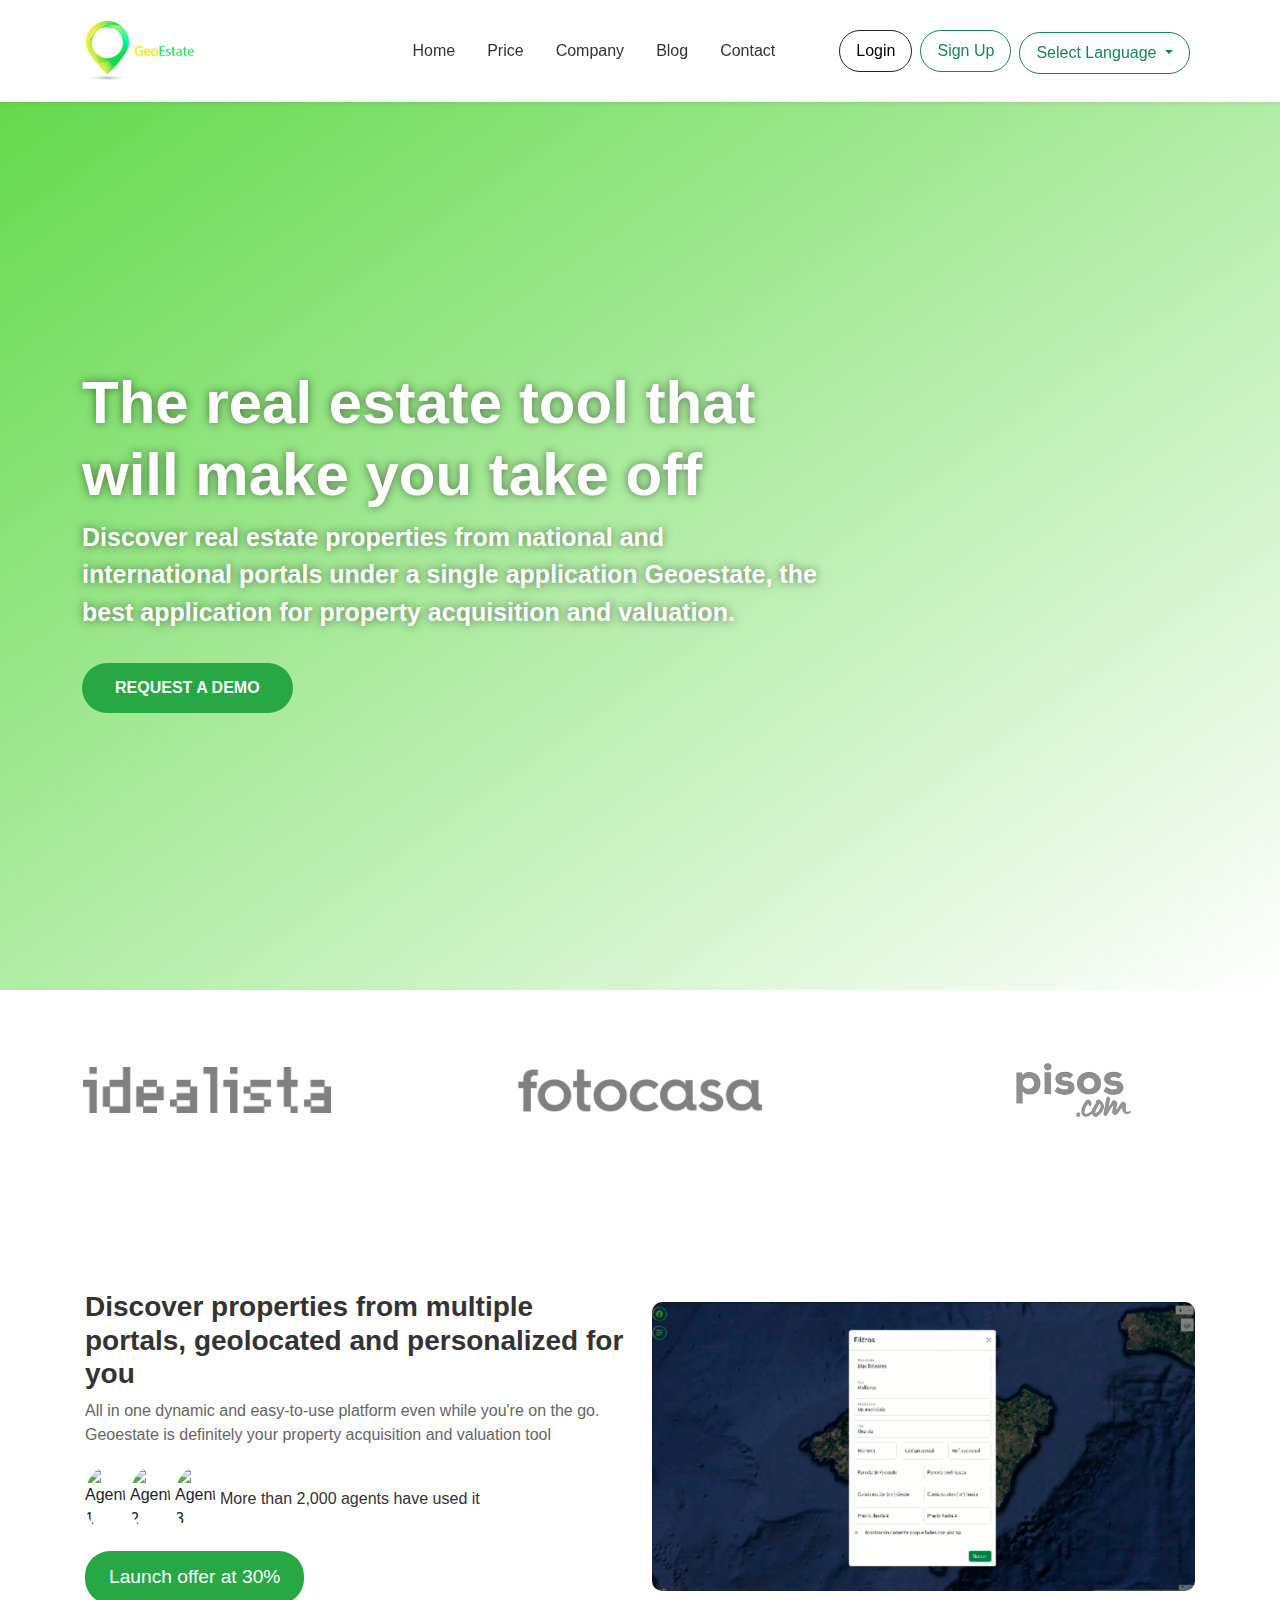
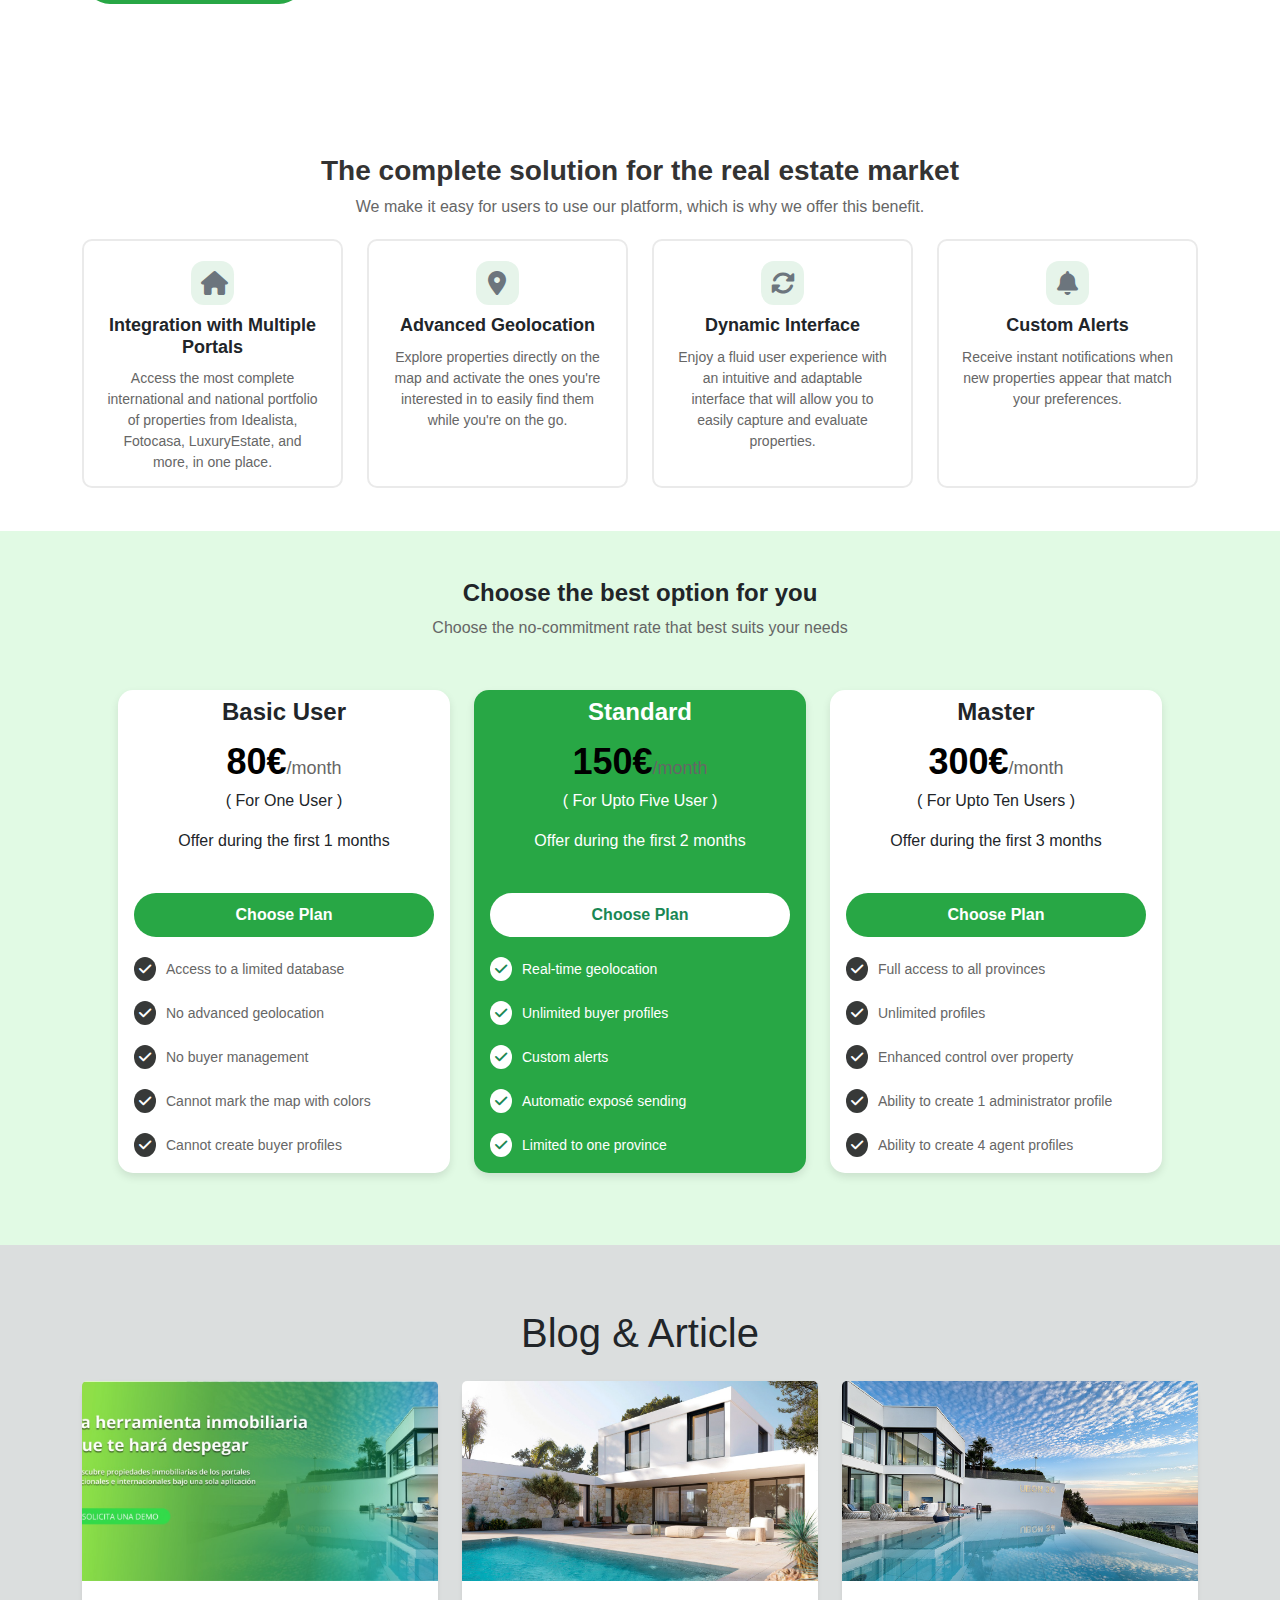
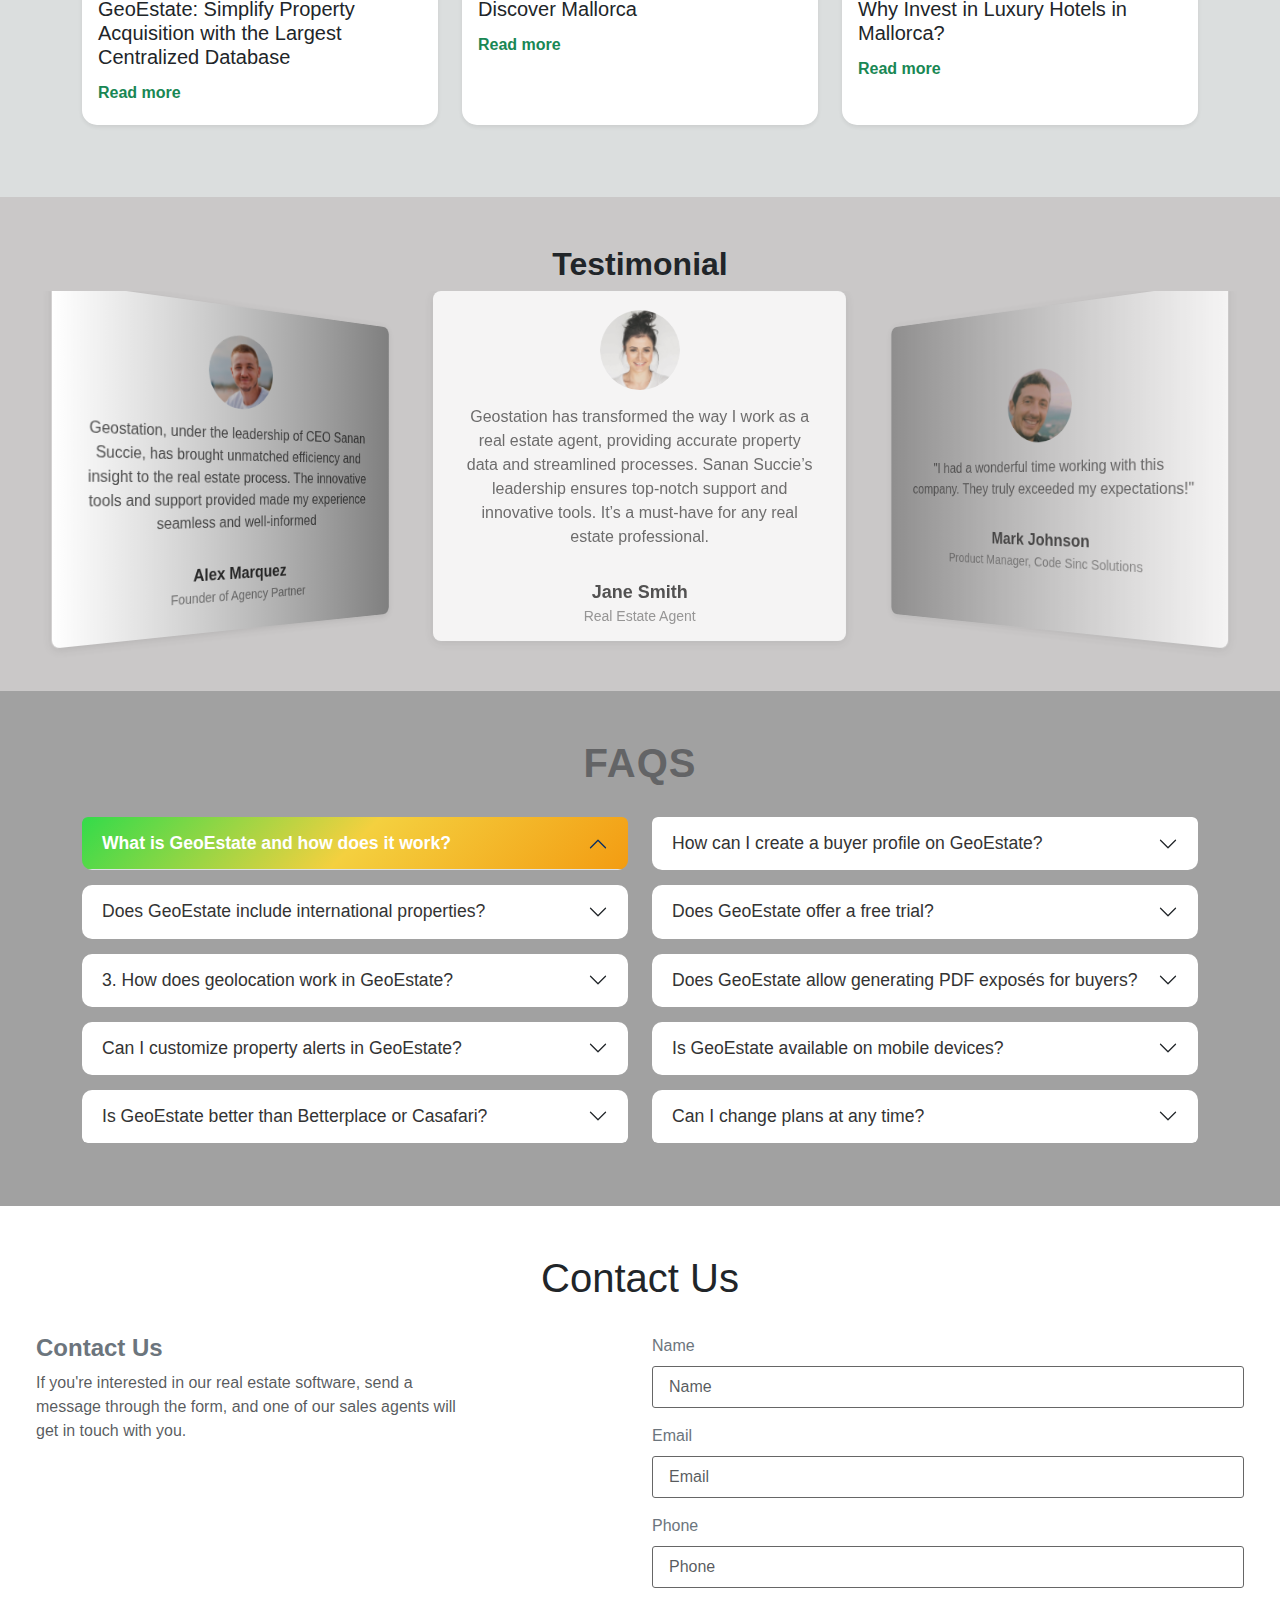
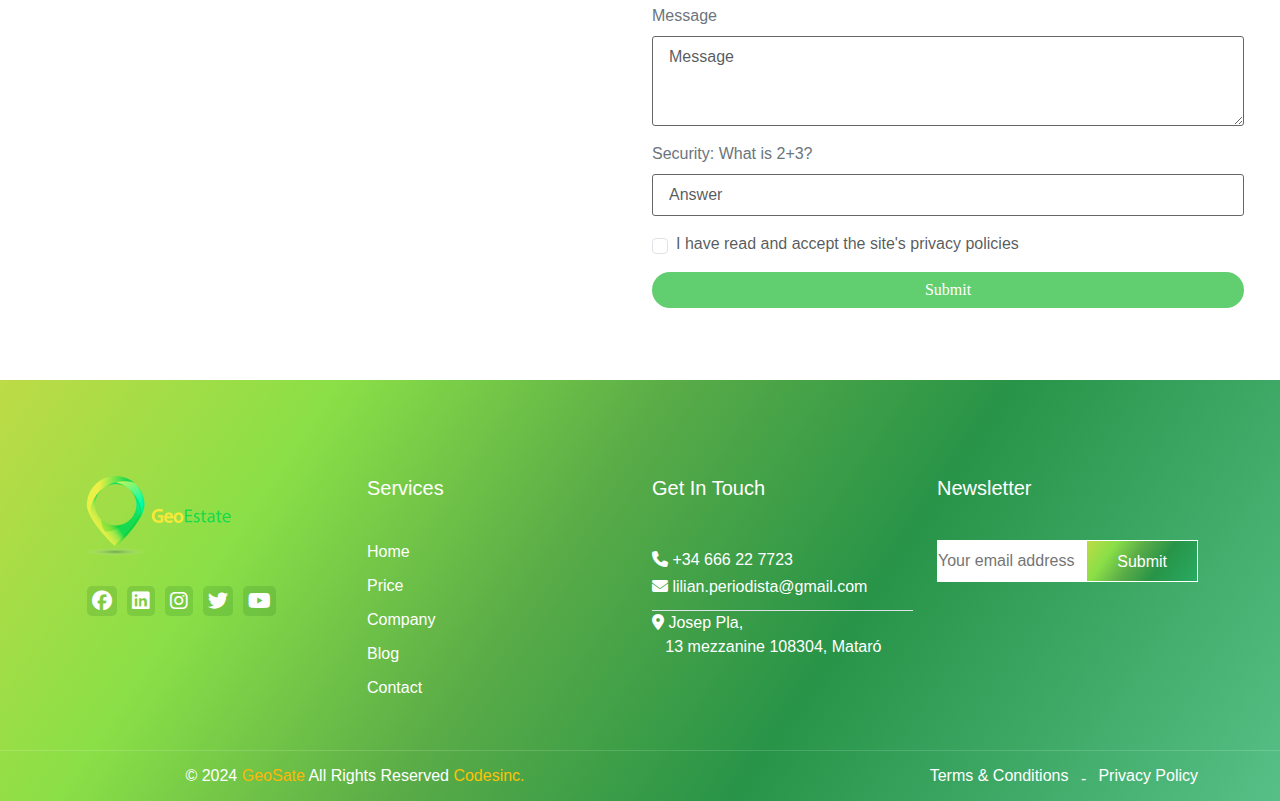
==== index.html @ b0e26787 "Add files via upload" ====
<!DOCTYPE html>
<html lang="en">

<head>
  <meta charset="UTF-8">
  <meta name="viewport" content="width=device-width, initial-scale=1.0">
  <title>GeoEstate Navbar</title>
  <link href="https://cdn.jsdelivr.net/npm/bootstrap@5.3.2/dist/css/bootstrap.min.css" rel="stylesheet">
  <link rel="stylesheet" href="https://cdn.jsdelivr.net/npm/swiper@11/swiper-bundle.min.css" />
  <link rel="stylesheet" href="https://cdnjs.cloudflare.com/ajax/libs/font-awesome/5.15.3/css/all.min.css">
  <link rel="stylesheet" href="https://cdnjs.cloudflare.com/ajax/libs/font-awesome/6.6.0/css/all.min.css">
<link rel="stylesheet" href="https://cdnjs.cloudflare.com/ajax/libs/aos/2.3.4/aos.css">

  <link rel="stylesheet" href="../assests/css/styles.css">
</head>

<body>
  <section>
    <nav class="navbar navbar-expand-lg bg-white py-3 shadow-sm">
      <div class="container">
        <a id="home" class="navbar-brand d-flex align-items-center" href="#">
          <img src="./assests/img/logo.png" alt="GeoEstate Logo">
        </a>

        <button class="navbar-toggler" type="button" data-bs-toggle="collapse" data-bs-target="#navbarNav"
          aria-controls="navbarNav" aria-expanded="false" aria-label="Toggle navigation">
          <span class="navbar-toggler-icon"></span>
        </button>

        <div class="collapse navbar-collapse" id="navbarNav">
          <ul class="navbar-nav ms-auto mx-5 me-5">
            <li class="nav-item px-2">
              <a class="nav-link" href="#home">Home</a>
            </li>
            <li class="nav-item mx-2">
              <a class="nav-link" href="#price">Price</a>
            </li>
            <li class="nav-item mx-2">
              <a class="nav-link" href="#company">Company</a>
            </li>
            <li class="nav-item mx-2">
              <a class="nav-link" href="#blog">Blog</a>
            </li>
            <li class="nav-item mx-2">
              <a class="nav-link" href="#contact">Contact</a>
            </li>
          </ul>

          <div class="d-flex align-items-center">
            <a href="./pages/signin.html"
              class="text-decoration-none btn btn-outline-dark rounded-pill  btn-access me-2 px-3 py-2">Login</a>
            <a href="./pages/signup.html" class="btn btn-outline-success btn-record me-2 rounded-pill px-3 py-2">Sign Up</a>
          </div>

          <div class="dropdown me-2 mt-1">
            <button class="btn btn-outline-success dropdown-toggle rounded-pill px-3 py-2" type="button"
              id="languageDropdown" data-bs-toggle="dropdown" aria-expanded="false">
              Select Language
            </button>
            <ul class="dropdown-menu" aria-labelledby="languageDropdown">
              <li>
                <a class="dropdown-item" href="#">
                  <img src="https://upload.wikimedia.org/wikipedia/commons/c/c3/Flag_of_France.svg" alt="French"> French
                </a>
              </li>
              <li>
                <a class="dropdown-item" href="#">
                  <img src="https://upload.wikimedia.org/wikipedia/en/b/ba/Flag_of_Germany.svg" alt="German"> German
                </a>
              </li>
            </ul>
          </div>
        </div>
      </div>
    </nav>
  </section>

  <section class="hero" id="home">
    <div class="container">
      <div class="row">
        <div class="col-12 col-lg-8">
          <h1 data-aos="fade-right" data-aos-duration="1000">The real estate tool that will make you take off</h1>
          <p data-aos="fade-right" data-aos-duration="1000">
            Discover real estate properties from national and international portals under a single application
            Geoestate, the best application for property acquisition and valuation.
          </p>
          <a class="btn btn-cta" href="#">REQUEST A DEMO</a>
        </div>
      </div>
    </div>
  </section>

  <!-- Swiper Slidder  -->
  <section>
    <div class="swiper mySwiper">
      <div class="swiper-wrapper">
        <!-- Slides -->
        <div class="swiper-slide">
          <img src="./assests/img/simg2.jpg" alt="Image 1">
        </div>
        <div class="swiper-slide">
          <img src="./assests/img/simg1.jpg" alt="Image 2">
        </div>
        <div class="swiper-slide">
          <img class="pisos" src="./assests/img/simg3.jpg" alt="Image 3">
        </div>
        <div class="swiper-slide">
          <img src="./assests/img/simg2.jpg" alt="Image 1">
        </div>
        <div class="swiper-slide">
          <img src="./assests/img/simg1.jpg" alt="Image 2">
        </div>
        <div class="swiper-slide">
          <img class="pisos" src="./assests/img/simg3.jpg" alt="Image 3">
        </div>
      </div>
    </div>

    <!-- Swiper JS -->
    <script src="https://cdn.jsdelivr.net/npm/swiper@11/swiper-bundle.min.js"></script>

    <!-- Initialize Swiper -->
    <script>
      var swiper = new Swiper(".mySwiper", {
        slidesPerView: 3, // Default to 3 images at a time
        spaceBetween: 20, // Space between slides
        loop: true, // Infinite loop mode
        autoplay: {
          delay: 2500, // Delay between slides (ms)
          disableOnInteraction: false, // Keep autoplay running even after interaction
        },
        grabCursor: true, // Enable cursor dragging
        breakpoints: {
          320: {
            slidesPerView: 2, // 2 slides for mobile devices
            spaceBetween: 10,
          },
          768: {
            slidesPerView: 3, // 3 slides for tablets
            spaceBetween: 15,
          },
          1024: {
            slidesPerView: 3, // 3 slides for larger screens (desktop)
            spaceBetween: 20,
          },
        },
      });
    </script>
  </section>
  <!-- Third Section  -->
  <section class="bg-img">
    <div class="container content">
      <div class="row align-items-center">
        <div class="col-md-6">
          <h1 class="title" data-aos="fade-right" data-aos-duration="1000">
            Discover properties from multiple portals, geolocated and personalized for you
          </h1>
          <p class="subtitle" data-aos="fade-right" data-aos-duration="1000">
            All in one dynamic and easy-to-use platform even while you're on the go.
            <br />
            Geoestate is definitely your property acquisition and valuation tool
          </p>
          <div class="agents" data-aos="fade-right" data-aos-duration="1000">
            <img alt="Agent 1" height="40"
              src="https://storage.googleapis.com/a1aa/image/jov1tu0eD8UyAiRvBwZiDtOFTecD5fxjjPF89Gq6MopPnUknA.jpg"
              width="40" />
            <img alt="Agent 2" height="40"
              src="https://storage.googleapis.com/a1aa/image/Ntqx27l8AxbTBh45xTt4FJ0d1yeniIVsTHciU5Zl3MK1JF5JA.jpg"
              width="40" />
            <img alt="Agent 3" height="40"
              src="https://storage.googleapis.com/a1aa/image/nYULLgOmBTZPP5g4VgBMwQAvHr1hZM6yf9weEfPHCrzQnUknA.jpg"
              width="40" />
            <span>More than 2,000 agents have used it</span>
          </div>
          <button class="offer-btn" data-aos="fade-right" data-aos-duration="1000">
            <a class="text-decoration-none text-white" href="./signin.html"> Launch offer at 30%</a>
          </button>
        </div>
        <div class="col-md-6" data-aos="fade-left" data-aos-duration="1000">
          <img src="./assests/img/col-img.png" alt="" class="img-fluid col-img">
        </div>
      </div>
    </div>
  </section>

  <!-- 4th Section  -->
  <section id="company">
    <div class="container">
      <div class="section-title">
        <h2 data-aos="fade-right" data-aos-duration="1000">The complete solution for the real estate market</h2>
        <p data-aos="fade-left" data-aos-duration="1000">We make it easy for users to use our platform, which is why we offer this benefit.</p>
      </div>
      <div class="row">
        <div class="col-md-3 col-sm-6 col-12">
          <div class="feature-box" data-aos="fade-right" data-aos-duration="1000">
            <i class="fas fa-home"></i>
            <h4>Integration with Multiple Portals</h4>
            <p>Access the most complete international and national portfolio of properties from Idealista, Fotocasa,
              LuxuryEstate, and more, in one place.</p>
          </div>
        </div>
        <div class="col-md-3 col-sm-6 col-12">
          <div class="feature-box" data-aos="fade-left" data-aos-duration="1000">
            <i class="fas fa-map-marker-alt"></i>
            <h4>Advanced Geolocation</h4>
            <p>Explore properties directly on the map and activate the ones you're interested in to easily find them
              while you're on the go.</p>
          </div>
        </div>
        <div class="col-md-3 col-sm-6 col-12">
          <div class="feature-box" data-aos="fade-right" data-aos-duration="1000">
            <i class="fas fa-sync-alt"></i>
            <h4>Dynamic Interface</h4>
            <p>Enjoy a fluid user experience with an intuitive and adaptable interface that will allow you to easily
              capture and evaluate properties.</p>
          </div>
        </div>
        <div class="col-md-3 col-sm-6 col-12">
          <div class="feature-box" data-aos="fade-left" data-aos-duration="1000">
            <i class="fas fa-bell"></i>
            <h4>Custom Alerts</h4>
            <p>Receive instant notifications when new properties appear that match your preferences.</p>
          </div>
        </div>
      </div>
    </div>
  </section>
  <!-- 5th Section  -->
  <section style="background-color: #33DB4A26;" id="price">
    <div class="container p-5">
      <div class="pricing-header">
        <h1 data-aos="fade-right" data-aos-duration="1000">Choose the best option for you</h1>
        <p data-aos="fade-left" data-aos-duration="1000">Choose the no-commitment rate that best suits your needs</p>
      </div>
      <div class="row">
        <div class="col-12 col-md-4 mb-4">
          <div class="card" data-aos="fade-right" data-aos-duration="1000">
            <div class="card-header">
              <h2>Basic User</h2>
              <div class="price">80€<span>/month</span></div>
              <p>( For One User )</p>
              <p>Offer during the first 1 months</p>
            </div>
            <div class="card-body">
              <button class="btn btn-choose">
                <a class="text-white text-decoration-none" href="./payment.html"> Choose Plan</a>
              </button>
              <ul>
                <li><i class="fas fa-check"></i>Access to a limited database</li>
                <li><i class="fas fa-check"></i>No advanced geolocation
                </li>
                <li><i class="fas fa-check"></i>No buyer management
                </li>
                <li><i class="fas fa-check"></i>Cannot mark the map with colors
                </li>
                <li><i class="fas fa-check"></i>Cannot create buyer profiles
                </li>
              </ul>
            </div>
          </div>
        </div>
        <div class="col-12 col-md-4 mb-4">
          <div class="card highlight" data-aos="fade-down" data-aos-duration="1000">
            <div class="card-header">
              <h2>Standard</h2>
              <div class="price">150€<span>/month</span></div>
              <p>( For Upto Five User )</p>
              <p>Offer during the first 2 months</p>
            </div>
            <div class="card-body">
              <button class="btn btn-choose"><a class="text-success text-decoration-none" href="./payment.html">Choose
                  Plan</a></button>
              <ul>
                <li class="text-white"><i class="fas fa-check text-success bg-white"></i>Real-time geolocation
                </li>
                <li class="text-white"><i class="fas fa-check text-success bg-white"></i>Unlimited buyer profiles
                </li>
                <li class="text-white"><i class="fas fa-check text-success bg-white"></i>Custom alerts
                </li>
                <li class="text-white"><i class="fas fa-check text-success bg-white"></i>Automatic exposé sending</li>
                <li class="text-white"><i class="fas fa-check text-success bg-white"></i>Limited to one province
                </li>
              </ul>
            </div>
          </div>
        </div>
        <div class="col-12 col-md-4 mb-4">
          <div class="card" data-aos="fade-left" data-aos-duration="1000">
            <div class="card-header">
              <h2>Master</h2>
              <div class="price">300€<span>/month</span></div>
              <p>( For Upto Ten Users )</p>
              <p>Offer during the first 3 months</p>
            </div>
            <div class="card-body">
              <button class="btn btn-choose"><a class="text-white text-decoration-none" href="./payment.html">
                  Choose Plan</a></button>
              <ul>
                <li><i class="fas fa-check"></i>Full access to all provinces
                </li>
                <li><i class="fas fa-check"></i>Unlimited profiles
                </li>
                <li><i class="fas fa-check"></i>Enhanced control over property </li>
                <li><i class="fas fa-check"></i>Ability to create 1 administrator profile
                </li>
                <li><i class="fas fa-check"></i>Ability to create 4 agent profiles</li>
              </ul>
            </div>
          </div>
        </div>
      </div>
    </div>
  </section>
  <!-- Blog  -->

  <section id="blog" style="background-color: rgb(219, 222, 222);" class="pt-5 pb-5">
    <div class="container">
      <div class="row text-center">
        <h1 class="mb-4 mt-3" data-aos="fade-right" data-aos-duration="1000">Blog & Article</h1>
      </div>
      <div class="row">
        <div class="col-12 col-md-6 col-lg-4 mb-4">
          <div class="card h-100 shadow-sm" data-aos="fade-right" data-aos-duration="1000">
            <img src="./assests/img/blog1.jpg" alt="images" class="card-img-top blog-img">
            <div class="card-body lh-lg">
              <h5 class="card-text">GeoEstate: Simplify Property Acquisition with the Largest Centralized Database</h5>
              <a class="text-success text-decoration-none fw-bold" href="#">Read more</a>
            </div>
          </div>
        </div>
        <div class="col-12 col-md-6 col-lg-4 mb-4">
          <div class="card h-100 shadow-sm" data-aos="fade-down" data-aos-duration="1000">
            <img src="./assests/img/blog2.jpg" class="card-img-top blog-img" alt="images">
            <div class="card-body lh-lg">
              <h5 class="card-text">Discover Mallorca</h5>
              <a class="text-success text-decoration-none fw-bold" href="#">Read more</a>
            </div>
          </div>
        </div>
        <div class="col-12 col-md-6 col-lg-4 mb-4">
          <div class="card h-100 shadow-sm" data-aos="fade-left" data-aos-duration="1000">
            <img src="./assests/img/blog3.jpg" class="card-img-top blog-img" alt="images">
            <div class="card-body lh-lg">
              <h5 class="card-text">Why Invest in Luxury Hotels in Mallorca?</h5>
              <a class="text-success text-decoration-none fw-bold" href="#">Read more</a>
            </div>
          </div>
        </div>
      </div>
    </div>
  </section>



  <!-- Testimonial  -->
  <section style=" background-color: #cac8c8; ">
    <h2 class="text-center pt-5 fw-bold" data-aos="fade-right" data-aos-duration="1000">Testimonial</h2>
    <div id="testimonial-swiper" class="swiper">
      <div class="swiper-wrapper">
        <div class="swiper-slide">
          <img class="testimonial-image" src="./assests/img/testimonial1.png" alt="Client 1" />
          <div class="testimonial-text">
            Geostation, under the leadership of CEO Sanan Succie, has brought unmatched efficiency and insight to the
            real estate process. The innovative tools and support provided made my experience seamless and well-informed
          </div>
          <div class="testimonial-author">Alex Marquez</div>
          <div class="testimonial-role">Founder of Agency Partner</div>
        </div>
        <div class="swiper-slide">
          <img class="testimonial-image" src="./assests/img/testimonial2.png" alt="Client 2" />
          <div class="testimonial-text">
            Geostation has transformed the way I work as a real estate agent, providing accurate property data and
            streamlined processes. Sanan Succie’s leadership ensures top-notch support and innovative tools. It’s a
            must-have for any real estate professional. </div>
          <div class="testimonial-author">Jane Smith</div>
          <div class="testimonial-role">Real Estate Agent </div>
        </div>
        <div class="swiper-slide">
          <img class="testimonial-image" src="./assests/img/testimonial3.png" alt="Client 3" />
          <div class="testimonial-text">
            "I had a wonderful time working with this company. They truly exceeded my expectations!"
          </div>
          <div class="testimonial-author">Mark Johnson</div>
          <div class="testimonial-role">Product Manager, Code Sinc Solutions</div>
        </div>
        <div class="swiper-slide">
          <img class="testimonial-image" src="./assests/img/testimonial1.png" alt="Client 1" />
          <div class="testimonial-text">
            Geostation, under the leadership of CEO Sanan Succie, has brought unmatched efficiency and insight to the
            real estate process. The innovative tools and support provided made my experience seamless and well-informed
          </div>
          <div class="testimonial-author">Alex Marquez</div>
          <div class="testimonial-role">Founder of Agency Partner</div>
        </div>
      </div>
    </div>

    <!-- Swiper JS -->
    <script src="https://cdn.jsdelivr.net/npm/swiper@11/swiper-bundle.min.js"></script>

    <!-- Initialize Swiper -->
    <script>
      var swiper = new Swiper("#testimonial-swiper", {
        effect: "coverflow",
        grabCursor: true,
        centeredSlides: false,
        slidesPerView: 1,
        spaceBetween: 30,
        coverflowEffect: {
          rotate: 50,
          stretch: 0,
          depth: 100,
          modifier: 1,
          slideShadows: true,

        },
        autoplay: {
          delay: 2000, // Time in milliseconds (2 seconds)
          disableOnInteraction: false,
        },
        pagination: {
          el: "#testimonial-swiper .swiper-pagination",
        },
        breakpoints: {
          1024: {
            slidesPerView: 3,
            spaceBetween: 20,
          },
          768: {
            slidesPerView: 1,
            spaceBetween: 10,
          },
        },
      });
    </script>
  </section>
  <!-- FAQs  -->
  <section class="FAQ pt-5 pb-5">
    <div class="container">
      <h1 class="faq-title" data-aos="fade-right" data-aos-duration="1000">FAQs</h1>
      <div class="row">
        <!-- First Column -->
        <div class="col-md-6">
          <div class="accordion" id="faqColumn1" data-aos="fade-right" data-aos-duration="1000">
            <!-- Question 1 -->
            <div class="accordion-item">
              <h2 class="accordion-header" id="headingOne">
                <button class="accordion-button" type="button" data-bs-toggle="collapse" data-bs-target="#collapseOne"
                  aria-expanded="true" aria-controls="collapseOne">
                  What is GeoEstate and how does it work?
                </button>
              </h2>
              <div id="collapseOne" class="accordion-collapse collapse " aria-labelledby="headingOne"
                data-bs-parent="#faqColumn1">
                <div class="accordion-body">
                  GeoEstate is an app that brings together properties from multiple real estate portals
                  such as Idealista, Fotocasa, and LuxuryEstate into a single platform. With GeoEstate,
                  you can search for properties using a dynamic interface, receive personalized alerts,
                  and view geolocated properties on a map.
                </div>
              </div>
            </div>
            <!-- Question 2 -->
            <div class="accordion-item">
              <h2 class="accordion-header" id="headingTwo">
                <button class="accordion-button collapsed" type="button" data-bs-toggle="collapse"
                  data-bs-target="#collapseTwo" aria-expanded="false" aria-controls="collapseTwo">
                  Does GeoEstate include international properties?
                </button>
              </h2>
              <div id="collapseTwo" class="accordion-collapse collapse" aria-labelledby="headingTwo"
                data-bs-parent="#faqColumn1">
                <div class="accordion-body">
                  Yes, GeoEstate allows you to access international properties from portals such as
                  LuxuryEstate, ThinkSpain and Keyro, as well as local portals such as Idealista and
                  Fotocasa. This allows you to search for properties in different markets from a single
                  platform.
                </div>
              </div>
            </div>
            <div class="accordion-item">
              <h2 class="accordion-header" id="headingThree">
                <button class="accordion-button collapsed" type="button" data-bs-toggle="collapse"
                  data-bs-target="#collapseThree" aria-expanded="false" aria-controls="collapseThree">
                  3. How does geolocation work in GeoEstate?
                </button>
              </h2>
              <div id="collapseThree" class="accordion-collapse collapse" aria-labelledby="headingTwo"
                data-bs-parent="#faqColumn1">
                <div class="accordion-body">
                  Geolocation in GeoEstate allows you to view properties directly on a map, helping you
                  locate them precisely. You can even activate properties on the map and use them as a
                  guide as you move around to find them in person.
                </div>
              </div>
            </div>
            <div class="accordion-item">
              <h2 class="accordion-header" id="headingfour">
                <button class="accordion-button collapsed" type="button" data-bs-toggle="collapse"
                  data-bs-target="#collapsefour" aria-expanded="false" aria-controls="collapsefour">
                  Can I customize property alerts in GeoEstate?
                </button>
              </h2>
              <div id="collapsefour" class="accordion-collapse collapse" aria-labelledby="headingTwo"
                data-bs-parent="#faqColumn1">
                <div class="accordion-body">
                  Yes, GeoEstate offers custom alerts that notify you when new properties matching your
                  search criteria are listed
                  . You can tailor alerts based on your location preferences,
                  property type, price, and more.
                </div>
              </div>
            </div>
            <div class="accordion-item">
              <h2 class="accordion-header" id="headingfive">
                <button class="accordion-button collapsed" type="button" data-bs-toggle="collapse"
                  data-bs-target="#collapsefive" aria-expanded="false" aria-controls="collapsefive">
                  Is GeoEstate better than Betterplace or Casafari?
                </button>
              </h2>
              <div id="collapsefive" class="accordion-collapse collapse" aria-labelledby="headingTwo"
                data-bs-parent="#faqColumn1">
                <div class="accordion-body">
                  GeoEstate offers several advantages over Betterplace and Casafari, such as broader
                  integration with international portals, advanced geolocation features, and the ability
                  to manage buyer profiles to view personalized properties on the map.
                </div>
              </div>
            </div>
          </div>
        </div>
        <!-- Second Column -->
        <div class="col-md-6">
          <div class="accordion" id="faqColumn2" data-aos="fade-left" data-aos-duration="1000">
            <!-- Question 6 -->
            <div class="accordion-item">
              <h2 class="accordion-header" id="headingSix">
                <button class="accordion-button collapsed" type="button" data-bs-toggle="collapse"
                  data-bs-target="#collapseSix" aria-expanded="false" aria-controls="collapseSix">
                  How can I create a buyer profile on GeoEstate?
                </button>
              </h2>
              <div id="collapseSix" class="accordion-collapse collapse" aria-labelledby="headingSix"
                data-bs-parent="#faqColumn2">
                <div class="accordion-body">
                  Creating a buyer profile on GeoEstate is easy. Simply enter your search preferences,
                  and the app will show you only the properties that fit your needs. You'll also receive
                  personalized alerts when new properties matching your profile are added.
                </div>
              </div>
            </div>
            <div class="accordion-item">
              <h2 class="accordion-header" id="headingSeven">
                <button class="accordion-button collapsed" type="button" data-bs-toggle="collapse"
                  data-bs-target="#collapseSeven" aria-expanded="false" aria-controls="collapseSeven">
                  Does GeoEstate offer a free trial?
                </button>
              </h2>
              <div id="collapseSeven" class="accordion-collapse collapse" aria-labelledby="headingSix"
                data-bs-parent="#faqColumn2">
                <div class="accordion-body">
                  Yes, GeoEstate offers a 14-day free trial on any of its subscription plans. During this
                  period, you can explore all the features and decide if it is the right platform for you
                  without
                  any commitment.
                </div>
              </div>
            </div>
            <div class="accordion-item">
              <h2 class="accordion-header" id="headingeight">
                <button class="accordion-button collapsed" type="button" data-bs-toggle="collapse"
                  data-bs-target="#collapseeight" aria-expanded="false" aria-controls="collapseeight">
                  Does GeoEstate allow generating PDF exposés for buyers?
                </button>
              </h2>
              <div id="collapseeight" class="accordion-collapse collapse" aria-labelledby="headingSix"
                data-bs-parent="#faqColumn2">
                <div class="accordion-body">
                  Yes, GeoEstate allows Professional and Premium plan users to generate PDF exposés to
                  share with interested buyers. This makes it easier to present properties in a
                  professional manner.
                </div>
              </div>
            </div>
            <div class="accordion-item">
              <h2 class="accordion-header" id="headingnine">
                <button class="accordion-button collapsed" type="button" data-bs-toggle="collapse"
                  data-bs-target="#collapsenine" aria-expanded="false" aria-controls="collapsenine">
                  Is GeoEstate available on mobile devices?
                </button>
              </h2>
              <div id="collapsenine" class="accordion-collapse collapse" aria-labelledby="headingSix"
                data-bs-parent="#faqColumn2">
                <div class="accordion-body">
                  Yes, GeoEstate is available for iOS and Android mobile devices. You can download the app
                  from Google Play or App Store and access all the features from your smartphone.
                </div>
              </div>
            </div>
            <div class="accordion-item">
              <h2 class="accordion-header" id="headingten">
                <button class="accordion-button collapsed" type="button" data-bs-toggle="collapse"
                  data-bs-target="#collapseten" aria-expanded="false" aria-controls="collapseten">
                  Can I change plans at any time?
                </button>
              </h2>
              <div id="collapseten" class="accordion-collapse collapse" aria-labelledby="headingSix"
                data-bs-parent="#faqColumn2">
                <div class="accordion-body">
                  Yes, you can change or cancel your subscription at any time from your account.
                </div>
              </div>
            </div>

          </div>
        </div>
      </div>
    </div>
  </section>
  <!-- contact  -->
   <div class="parent-contact">
  

<section id="contact" class="Geo-State-Contact-section my-5 container-fluid">
  <h1 class="text-center Geo-State-Contact-hero-h1" data-aos="fade-right" data-aos-duration="1000">
    Contact Us
</h1>
    <div class="row p-4">
        <div class="col-md-6 pe-md-4" data-aos="fade-right" data-aos-duration="1000">
            <h2 class="fs-4 fw-semibold text-secondary Geo-State-Contact-h2">Contact Us</h2>
            <p class="text-muted mt-2 w-75">
                If you're interested in our real estate software, send a message through the form, and one of our sales agents will get in touch with you.
            </p>
        </div>

        <div class="col-md-6">
            <form class="row g-3" data-aos="fade-left" data-aos-duration="1000">
                <div class="col-12">
                    <label for="name" class="form-label text-secondary Geo-State-Contact-label">Name</label>
                    <input type="text" class="form-control Geo-State-Contact-form-control" id="name" placeholder="Name">
                </div>

                <div class="col-12">
                    <label for="email" class="form-label text-secondary Geo-State-Contact-label">Email</label>
                    <input type="email" class="form-control Geo-State-Contact-form-control" id="email" placeholder="Email">
                </div>

                <div class="col-12">
                    <label for="phone" class="form-label text-secondary Geo-State-Contact-label">Phone</label>
                    <input type="tel" class="form-control Geo-State-Contact-form-control" id="phone" placeholder="Phone">
                </div>

                <div class="col-12">
                    <label for="message" class="form-label text-secondary Geo-State-Contact-label">Message</label>
                    <textarea class="form-control Geo-State-Contact-form-control" id="message" rows="3" placeholder="Message"></textarea>
                </div>

                <div class="col-12">
                    <label for="security" class="form-label text-secondary Geo-State-Contact-label">Security: What is 2+3?</label>
                    <input type="text" class="form-control Geo-State-Contact-form-control" id="security" placeholder="Answer">
                </div>

                <div class="col-12 d-flex align-items-center">
                    <input type="checkbox" class="form-check-input me-2" id="privacy">
                    <label for="privacy" class="form-check-label text-muted">
                        I have read and accept the site's privacy policies
                    </label>
                </div>

                <div class="col-12">
                    <button type="submit" class="btn btn-primary border-0 Geo-State-Contact-btn-form-contact w-100 h-100 rounded-5">Submit</button>
                </div>
            </form>
        </div>
    </div>
</section>
</div>
  <!-- Footer   -->
  <footer class="footer-section ">
    <div class="footer-top">
      <div class="container">
        <div class="row">
          <div class="col-lg-3 col-md-6 col-sm-6">
            <div class="widget company-intro-widget">
              <a href="index.html" class="site-logo"><img src="./assests/img/logo.png" alt="logo"></a>
              <a href="#"></a>
              <ul class="company-footer-contact-list d-flex">
                <!-- <li><a href="#"><i class="fa-brands fa-facebook"></i></a></li> -->
                <li><a href="#"><i class="fa-brands fa-facebook"></i></a></li>
                <li><a href="#"><i class="fa-brands fa-linkedin"></i></a></li>
                <li><a href="#"><i class="fa-brands fa-instagram"></i></a></li>
                <li><a href="#"><i class="fa-brands fa-twitter"></i></a></li>
                <li><a href="#"><i class="fa-brands fa-youtube"></i></a></li>
                
              </ul>
            </div>
          </div><!-- widget end -->
          <div class="col-lg-3 col-md-6 col-sm-6">
            <div class="widget course-links-widget">
              <h5 class="widget-title">Services</h5>
              <ul class="courses-link-list">
                <li><a  href="#home">Home</a></li>
                <li><a  href="#price">Price</a></li>
                <li><a href="#company">Company</a></li>
                <li><a href="#blog">Blog</a></li>
                <li><a href="#contact">Contact</a></li>

              </ul>
            </div>
          </div><!-- widget end -->
          <div class="col-lg-3 col-md-6 col-sm-6">
            <div class="widget latest-news-widget">
              <h5 class="widget-title">Get In Touch</h5>
              <ul class="small-post-list">
                <li>
                  <div class="small-post-item d-flex flex-column border-bottom py-2">
                    <a href="#" class="post-date"><i class="fa-solid fa-phone"></i> +34 666 22 7723
                    </a>
                    <a href="#" class="post-date"><i class="fa-solid fa-envelope"></i> lilian.periodista@gmail.com</a>
                  </div>
                </li><!-- small-post-item end -->
                <li>
                  <div class="small-post-item d-flex flex-column">
                    <a href="#" class="post-date"><i class="fa-solid fa-location-dot"></i> Josep Pla, <br> &nbsp;&nbsp; 13 mezzanine 108304, Mataró</a>
                  </div>
                </li><!-- small-post-item end -->
              </ul>
            </div>
          </div><!-- widget end -->
          <div class="col-lg-3 col-md-6 col-sm-6">
            <div class="widget newsletter-widget">
              <h5 class="widget-title">Newsletter</h5>
              <div class="footer-newsletter">
               
                <form class="news-letter-form d-flex">
                  <input type="email" name="news-email" class="h-100" id="news-email" placeholder="Your email address">
                  <input class="h-100" type="submit" value="Submit">
                </form>
              </div>
            </div>
          </div><!-- widget end -->
        </div>
      </div> 
    </div>
    <div class="footer-bottom">
      <div class="container">
        <div class="row">
            <div class="col-md-6 col-sm-6 text-sm-left text-center">
              <span class="copy-right-text">© 2024 <a href="https://codepen.io/anupkumar92">GeoSate</a> All Rights Reserved <a href="https://codes-inc.com/" class="text-decoration-none text-warning">Codesinc.</a> </span>
            </div>
            <div class="col-md-6 col-sm-6">
              <ul class="terms-privacy d-flex justify-content-sm-end justify-content-center">
                <li><a href="#">Terms & Conditions</a></li>
                <li><a href="#">Privacy Policy</a></li>
              </ul>
            </div>
        </div>
      </div>
    </div><!-- footer-bottom end -->
  </footer>





<!-- AOS JS -->
<script src="https://cdnjs.cloudflare.com/ajax/libs/aos/2.3.4/aos.js"></script>
<script>
  AOS.init(); // Initialize AOS
</script>




  <script src="https://cdn.jsdelivr.net/npm/bootstrap@5.3.2/dist/js/bootstrap.bundle.min.js"></script>
</body>

</html>
---- assests/css/styles.css ----
body{
    font-family:  "Vietnam Pro", Sans-serif;
    overflow-x: hidden;
}
/* Navbar  */
 nav.navbar {
  position: fixed;
  top: 0;
  width: 100%;
  z-index: 1000; 
} 
.navbar-brand img {
  height: 60px;
}

.nav-link {
  color: #333;
  font-weight: 500;
}

.nav-link:hover {
  color: #28a745;
  text-decoration: underline 3px;
}

.btn-access {
  font-weight: 500;
  color: #000000;
}

.btn-record {
  font-weight: 500;
}

.language-icons img {
  height: 20px;
  margin-left: 10px;
}

.dropdown-menu img {
  height: 20px;
  margin-right: 10px;
}
/* Hero Section  */
.hero {
  margin-top: 90px;
    position: relative;
    overflow: hidden;
    width: 100%;
    height: 100vh;
    display: flex;
    align-items: center;
    justify-content: center;
    text-align: left;
    color: #fff;
    padding: 2rem;
    background-size: cover;
    background-position: center;
    animation: backgroundChange 12s infinite; /* Total animation duration (4 images * 3 seconds each) */
}

.hero::before {
    content: '';
    position: absolute;
    top: 0;
    left: 0;
    right: 0;
    bottom: 0;
    background: linear-gradient(to bottom right, rgba(52, 206, 21, 0.763), rgba(216, 216, 216, 0)); /* Light green gradient with reduced opacity */
    z-index: 0;
    pointer-events: none;
}
@keyframes backgroundChange {
    0% {
        background-image: url('./bg.png');
    }
    25% {
        background-image: url('./bg2.jpg');
    }
    50% {
        background-image: url('./bg.png');
    }
    75% {
        background-image: url('./bg2.jpg');
    }
    100% {
        background-image: url('./bg.png'); /* Loop back to the first image */
    }
}
.hero h1 {
    font-size: 60px;
    font-weight: 600;
    text-shadow: 0px 0px 10px rgba(0, 0, 0, 0.5); /* Increased shadow for better visibility */
    z-index: 1; /* Ensure text stays above gradient */
}

.hero p {
    font-size: 25px;
    font-weight: 600;
    margin-bottom: 2rem;
    text-shadow: 0px 0px 10px rgba(0, 0, 0, 0.5); /* Increased shadow for better visibility */
    z-index: 1; /* Ensure text stays above gradient */
}

.btn-cta {
    background-color: #28a745;
    color: #fff;
    font-weight: 700;
    border-radius: 25px;
    padding: 0.75rem 2rem;
    text-decoration: none;
    z-index: 1; /* Ensure button stays above gradient */
}

.btn-cta:hover {
    background-color: #04b631;
}

/* Adding a background overlay directly behind the text */
.hero .container {
    position: relative;
    z-index: 2; /* Ensure all content stays above background and gradient */
}

/* Responsive adjustments Hero Section */
@media (max-width: 768px) {
    .hero h1 {
        font-size: 36px;
    }

    .hero p {
        font-size: 18px;
    }

    .btn-cta {
        padding: 0.5rem 1.5rem;
    }

    .hero .container {
        text-align: center;
    }

    .hero h1,
    .hero p {
        text-shadow: none;
    }
}



/* Swipper Slider  */
.swiper {
    width: 100%;
    height: 200px;
    margin: auto;
  }

  .swiper-slide {
    display: flex;
    justify-content: center;
    align-items: center;
    background: #fff;
    border-radius: 10px;
    overflow: hidden;
  }

  .swiper-slide img {
    width: 60%;
    height:auto;
    object-fit: cover;
  }
  .pisos{
    width: 70%!important;
  }
  /* Third Section  */
  .bg-img {
    background-image: url('./bg-section3.png');
    background-position: center;
    background-repeat: no-repeat;
    background-size: cover;
    padding: 100px 0px 100px 0px;

}

.content {
    padding: 0 15px;
}

.title {
    font-size: 24px;
    font-weight: bold;
    color: #333;
}

.subtitle {
    font-size: 14px;
    font-weight: 500;
    color: #666;
}

.agents {
    display: flex;
    align-items: center;
    margin-top: 20px;
}

.agents img {
    border-radius: 50%;
    margin-right: 5px;
}

.agents span {
    font-size: 1rem;
    color: #333;
}

.offer-btn {
    background-color: #28a745;
    color: white;
    border: none;
    padding: 10px 20px;
    border-radius: 25px;
    font-size: 1rem;
    font-weight: 500;
    margin-top: 20px;
}

.col-img {
    border-radius: 10px;
    max-width: 100%;
}

/* Responsive Design */
@media (max-width: 767px) {
    /* Mobile view adjustments */
    .title {
        font-size: 20px;
    }

    .subtitle {
        font-size: 12px;
    }

    .offer-btn {
        font-size: 0.9rem;
        padding: 8px 18px;
    }

    .col-img {
        max-width: 90%;
        margin-top: 20px; /* Add margin-top for better spacing on mobile */
    }

    .agents {
        flex-direction: row; /* Stack agent images vertically */
        align-items: flex-start; /* Align items to the left */
    }

    .agents img {
        margin-bottom: 10px; /* Space out agent images */
    }

    .agents span {
        font-size: 0.9rem;
        margin-top: 10px;
    }
}

@media (max-width: 991px) {
    /* Tablet view adjustments */
    .content {
        padding: 30px;
    }

    .title {
        font-size: 22px;
    }

    .subtitle {
        font-size: 13px;
    }

    .offer-btn {
        font-size: 1rem;
    }

    .col-img {
        max-width: 100%;
    }
}

@media (max-width: 1200px) {
    /* Smaller desktop view adjustments */
    .col-md-6 {
        padding: 0 15px;
    }

    .agents span {
        font-size: 0.9rem;
    }
}

/* Large desktop view adjustments */
@media (min-width: 1201px) {
    .title {
        font-size: 28px;
    }

    .subtitle {
        font-size: 16px;
    }

    .offer-btn {
        font-size: 1.2rem;
        padding: 12px 24px;
    }
}

/* 4th section  */
.section-title {
    text-align: center;
    margin-top: 50px;
    margin-bottom: 20px;
}
.section-title h2 {
    font-size: 28px;
    font-weight: bold;
    color: #333;
}
.section-title p {
    font-size: 16px;
    color: #666;
}
.feature-box {
    border-radius: 10px;
    padding: 20px;
    text-align: center;
    border: 2px solid #EAEAEA;
    margin-bottom: 20px;
    display: flex;
    flex-direction: column;
    justify-content: space-between;
    height: 85%;
    min-height: 50px;
    background-color: #fff;
}
.feature-box i {
    font-size: 24px;
    width: 20%;
    margin: auto;
    color: #6c757d;
    background-color: #e6f4ea;
    padding: 10px;
    border-radius: 30%;
    margin-bottom: 10px;
}
.feature-box h4 {
    font-size: 18px;
    font-weight: bold;
    margin-bottom: 10px;
}
.feature-box p {
    font-size: 14px;
    color: #666;
    flex-grow: 1;
}

/* Ensure responsive columns and equal height */
.row {
    display: flex;
    flex-wrap: wrap;
}

@media (max-width: 768px) {
    .col-md-3 {
        flex: 0 0 50%; /* Two boxes per row on tablets */
    }
}

@media (max-width: 576px) {
    .col-md-3 {
        flex: 0 0 100%; /* One box per row on mobile */
    }
}
/* 5th section  */
.pricing-header {
    text-align: center;
    margin-bottom: 50px;
}

.pricing-header h1 {
    font-size: 24px;
    font-weight: bold;
}

.pricing-header p {
    font-size: 16px;
    color: #666;
}

.card {
    border-radius: 15px;
    border: none;
    box-shadow: 0 4px 8px rgba(0, 0, 0, 0.1);
}

.card-header {
    background-color: transparent;
    border-bottom: none;
    text-align: center;
}

.card-header h2 {
    font-size: 24px;
    font-weight: bold;
}

.card-header .price {
    font-size: 36px;
    font-weight: bold;
    color: #000;
}

.card-header .price span {
    font-size: 18px;
    font-weight: normal;
    color: #666;
}

.card-body p {
    font-size: 14px;
    color: #666;
}

.card-body ul {
    list-style: none;
    padding: 0;
}

.card-body ul li {
    font-size: 14px;
    color: #666;
    margin-top: 20px;
}

.card-body ul li i {
    color: #fff;
    background-color: #373938;
    border-radius: 50%;
    margin-right: 10px;
    padding: 5px;
}

.btn-choose {
    background-color: #28a745;
    color: #fff;
    margin: auto;
    width: 100%;
    border-radius: 25px;
    padding: 10px 20px;
    font-size: 16px;
    font-weight: bold;
    border: none;
}

.btn-choose:hover {
    background-color: #218838;
}

.highlight {
    background-color: #28a745;
    color: #fff;
}

.highlight .btn-choose {
    background-color: #fff;
    color: #28a745;
}

.highlight .btn-choose:hover {
    background-color: #e6f9e6;
}

/* Responsive Design */
@media (max-width: 767px) {
    .pricing-header h1 {
        font-size: 20px;
    }

    .pricing-header p {
        font-size: 14px;
    }

    .card-header h2 {
        font-size: 22px;
    }

    .card-header .price {
        font-size: 30px;
    }

    .card-body ul li {
        font-size: 12px;
    }

    .card-body ul li i {
        padding: 4px;
        font-size: 12px;
    }

    .btn-choose {
        padding: 8px 15px;
        font-size: 14px;
    }
}
/* blog  */

.blog-img {
    height: 200px; /* Set a consistent height */
    object-fit: cover; /* Ensures the image fills the space while maintaining aspect ratio */
    width: 100%; /* Ensures it spans the full width of the card */
    display: block; /* Removes extra white space (if any) */
  }
  .card {
    border: none;
    transition: transform 0.2s ease, box-shadow 0.2s ease; /* Smooth hover effect */
  }
  
  .card:hover {
    transform: scale(1.05); /* Slight zoom-in effect */
    box-shadow: 0 4px 15px rgba(0, 0, 0, 0.2); /* Add a shadow on hover */
}
  
/* Testimonial  */
.testimonials {
    background-color: #ffffff;
  }
  
  .testimonial-card {
    background: white;
    padding: 20px;
    border-radius: 10px;
    box-shadow: 0 4px 10px rgba(0, 0, 0, 0.1);
    transition: transform 0.3s ease, box-shadow 0.3s ease;
  }
  
  .testimonial-card:hover {
    transform: translateY(-10px);
    box-shadow: 0 10px 20px rgba(0, 0, 0, 0.2);
  }
  
  .testimonial-img {
    width: 100px;
    height: 100px;
    border-radius: 50%;
    object-fit: cover;
    margin-bottom: 20px;
  }
  
  .testimonial-name {
    font-size: 1.2rem;
    font-weight: bold;
    margin-bottom: 10px;
  }
  
  .testimonial-role {
    color: #666;
    font-size: 0.9rem;
    margin-bottom: 15px;
  }
  
  .testimonial-text {
    font-size: 1rem;
    color: #333;
  }
  
  @media (max-width: 767px) {
    .testimonial-card {
      margin-bottom: 20px;
    }
  }
  .testimonial-card {
    opacity: 0;
    animation: fadeIn 0.8s forwards;
  }
  
  @keyframes fadeIn {
    to {
      opacity: 1;
    }
  }
  
  .testimonial-card:nth-child(1) {
    animation-delay: 0.2s;
  }
  
  .testimonial-card:nth-child(2) {
    animation-delay: 0.4s;
  }
  
  .testimonial-card:nth-child(3) {
    animation-delay: 0.6s;
  }

  /* FAQs  */
  .FAQ{
    background-color: #a1a1a1;
  }
  .faq-title {
    text-align: center;
    margin-bottom: 30px;
    font-size: 2.5rem;
    font-weight: bold;
    color: #636466;
    text-transform: uppercase;
    letter-spacing: 1px;
    animation: fadeInDown 1.2s ease-in-out;
}

.accordion-button:not(.collapsed) {
    background: linear-gradient(135deg, #33DB4A, #f4d03f, #f39c12);
    color: white;
    font-weight: bold;
    transition: background 0.3s, transform 0.3s;
}

.accordion-button:not(.collapsed):hover {
    transform: scale(1.02);
}

.accordion-button {
    font-size: 1.1rem;
    font-weight: 500;
    color: #333;
    border: none;
    box-shadow: 0 4px 8px rgba(0, 0, 0, 0.1);
    transition: box-shadow 0.3s ease-in-out;
}

.accordion-button:hover {
    box-shadow: 0 6px 12px rgba(0, 0, 0, 0.15);
}

.accordion-item {
    border: none;
    background-color: transparent;
    margin-bottom: 15px;
    border-radius: 10px;
    overflow: hidden;
    animation: slideUp 0.8s ease-in-out;
}

.accordion-body {
    font-size: 0.95rem;
    color: #555;
    background: white;
    border-top: 2px solid #ddd;
    border-radius: 0 0 10px 10px;
    padding: 15px;
    box-shadow: inset 0 3px 5px rgba(0, 0, 0, 0.1);
    animation: fadeIn 0.8s ease-in-out;
}

@keyframes fadeIn {
    0% {
        opacity: 0;
        transform: translateY(10px);
    }

    100% {
        opacity: 1;
        transform: translateY(0);
    }
}

@keyframes fadeInDown {
    0% {
        opacity: 0;
        transform: translateY(-20px);
    }

    100% {
        opacity: 1;
        transform: translateY(0);
    }
}

@keyframes slideUp {
    0% {
        opacity: 0;
        transform: translateY(20px);
    }

    100% {
        opacity: 1;
        transform: translateY(0);
    }
}
    
/* Testimonial  */

#testimonial-swiper {
    width: 100%;
    /* padding-top: 50px; */
    padding-bottom: 50px;
    height: 400px;
  }

  #testimonial-swiper .swiper-slide {
    background: #fff;
    padding: 30px;
    border-radius: 8px;
    box-shadow: 0 2px 10px rgba(0, 0, 0, 0.1);
    width: 300px;
    height: auto;
    text-align: center;
    display: flex;
    flex-direction: column;
    justify-content: center;
    opacity: 0.8;
  }

  #testimonial-swiper .swiper-slide-active {
    opacity: 1;
  }

  #testimonial-swiper .testimonial-text {
    font-size: 16px;
    color: #555;
    margin-bottom: 20px;
  }

  #testimonial-swiper .testimonial-author {
    font-weight: bold;
    font-size: 18px;
    color: #333;
    margin-top: 10px;
  }

  #testimonial-swiper .testimonial-role {
    font-size: 14px;
    color: #888;
  }

  #testimonial-swiper .testimonial-image {
    width: 80px;
    height: 80px;
    border-radius: 50%;
    margin-bottom: 15px;
    object-fit: cover;
    margin-top: 20px;
  }

  #testimonial-swiper .swiper-pagination {
    bottom: 10px;
  }

  #testimonial-swiper .swiper-pagination-bullet {
    background-color: #39d2d5;
  }

  #testimonial-swiper .swiper-pagination-bullet-active {
    background-color: #018e89;
  }

  /* Responsive adjustments */
  @media (max-width: 1024px) {
    #testimonial-swiper .swiper-slide {
      width: 250px;
    }
  }

  @media (max-width: 768px) {
    #testimonial-swiper .swiper-slide {
      width: 200px;
      padding: 20px;
    }
  }

  @media (max-width: 480px) {
    #testimonial-swiper .swiper-slide {
      width: 180px;
      padding: 15px;
    }
  }
  /* Contact  */
  .parent-contact{
/* Contact Section */
.Geo-State-Contact-section {
  margin-top: 50px;
}

.Geo-State-Contact-h2 {
  color: #7A7A7A;
}

.Geo-State-Contact-label {
  color: #7A7A7A;
}

.Geo-State-Contact-form-control {
  width: 100%;
  border: 1px solid #666;
  border-radius: 3px;
  padding: 0.5rem 1rem;
  transition: all 0.3s ease-in-out;
}

.Geo-State-Contact-form-control:focus {
  outline: none !important;
  border-color: #61CE70;
  box-shadow: 0 0 5px #61CE70;
}

.Geo-State-Contact-btn-form-contact {
  background-color: #61CE70 !important;
  color: #ffffff;
  font-weight: 500;
  font-family: "roboto";
}

.Geo-State-Contact-btn-form-contact::placeholder {
  color: #6c757d;
  opacity: 1;
}

/* Responsive adjustments for Hero Section */
@media (max-width: 768px) {
  .Geo-State-Contact-hero h1 {
      font-size: 36px;
  }

  .Geo-State-Contact-hero p {
      font-size: 18px;
  }

  .Geo-State-Contact-btn-cta {
      padding: 0.5rem 1.5rem;
  }

  .Geo-State-Contact-hero .container {
      text-align: center;
  }

  .Geo-State-Contact-hero img {
      object-position: center;
  }

  .Geo-State-Contact-hero h1,
  .Geo-State-Contact-hero p {
      text-shadow: none;
  }
}
  }
  /* Footer  */
 

  *{
    margin: 0;
    padding: 0;
   }

        a,
        a:hover,
        a:focus,
        a:active {
            text-decoration: none;
            outline: none;
        }
        
        a,
        a:active,
   
        
        ul {
            margin: 0;
            padding: 0;
            list-style: none;
        }
        img {
    max-width: 100%;
    height: auto;
}.footer-section {
    background: linear-gradient(304deg, rgba(0, 253, 177, 0.4) -50%, rgba(40, 148, 72, 1) 35%, rgba(90, 172, 71, 1) 57%, rgba(138, 223, 71, 1) 78%, rgba(189, 219, 70, 1) 100%);

  position: relative;
  overflow: hidden;
  height: auto;
  z-index: 9;
  padding-bottom: 0 !important;


}


.footer-top {
  padding-top: 96px;
  padding-bottom: 50px;
}
.footer-top p,
.company-footer-contact-list li a {
  color: #ffffff;
  background-color: rgba(37, 123, 37, 0.189);
  display: flex;
  align-items: center;
  justify-content: center;
  margin: 5px;
  padding: 5px;
  border-radius: 5px !important;
}
.company-footer-contact-list {
  margin-top: 10px;
}
.company-footer-contact-list li {
  display: flex;
  display: -webkit-flex;
  align-items: center;
}

.company-footer-contact-list li i {
  /* margin-right: 10px; */
  font-size: 20px;
  display: inline-block;
  margin-top: 0;
}

.footer-top .site-logo {
    margin-bottom: 25px;
    display: block;
    max-width: 170px;
}
.widget-title {
  text-transform: capitalize;
}
.footer-top .widget-title {
  color: #ffffff;
  margin-bottom: 40px;
}
.courses-link-list li+li {
  margin-top: 10px;
}
.courses-link-list li a {
  color: #ffffff;
  text-transform: capitalize;
  font-family: var(--para-font);
  font-weight: 400;
}
.courses-link-list li a:hover {
  color: #ffb606;
}
.courses-link-list li i {
  margin-right: 5px;
}
.footer-top .small-post-title a {
  font-family: var(--para-font);
  color: #ffffff;
  font-weight: 400;
}
.small-post-item .post-date {
  color: #ffffff;
  margin-bottom: 3px;
  font-family: var(--para-font);
  font-weight: 400;
}

.news-letter-form {
  margin-top: 15px;
  border: 1px solid white;

}
.news-letter-form input {
  width: 100%;
  /* padding: 12px 25px; */
  /* border-radius: 5px; */
 
  border: none;
  height: 40px !important;

}
.news-letter-form input[type="submit"] {
  width: auto;
  border: none;
  background: linear-gradient(304deg, rgba(0, 253, 177, 0.4) -50%, rgba(40, 148, 72, 1) 35%, rgba(90, 172, 71, 1) 57%, rgba(138, 223, 71, 1) 78%, rgba(189, 219, 70, 1) 100%);
  padding: 9px 30px;
 
  color: #ffffff;
  /* margin-top: 10px; */
  height: 40px;

}
.footer-bottom {
  padding: 13px 0;
  border-top: 1px solid rgba(255, 255, 255, 0.149);
}
.copy-right-text {
  color: #ffffff;
}
.copy-right-text a {
  color: #ffb606;
}
.terms-privacy li+li {
  margin-left: 30px;
}
.terms-privacy li a {
  color: #ffffff;
  position: relative;
}
.terms-privacy li a:after {
  position: absolute;
  content: '-';
  color: #ffffff;
  display: inline-block;
  top: 0;
  right: -18px;
}
.terms-privacy li+li a:after {
  display: none;
}
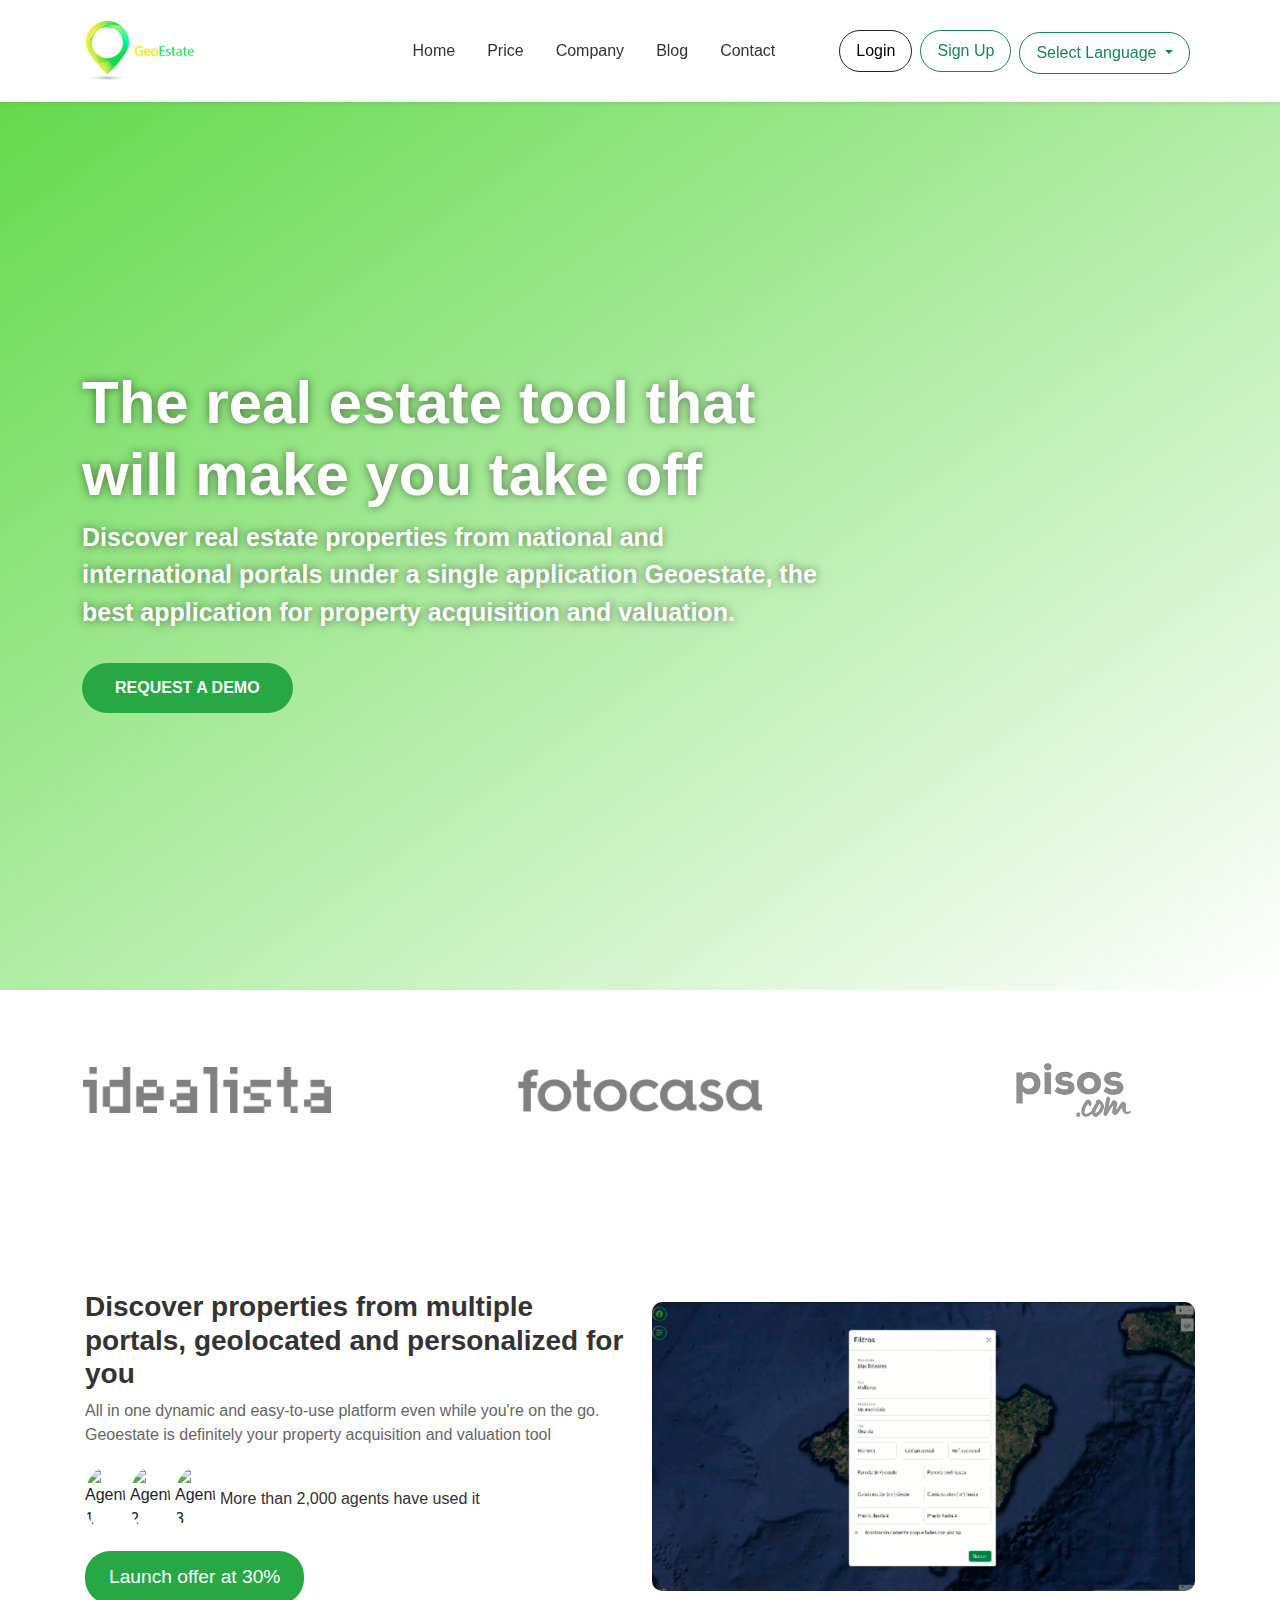
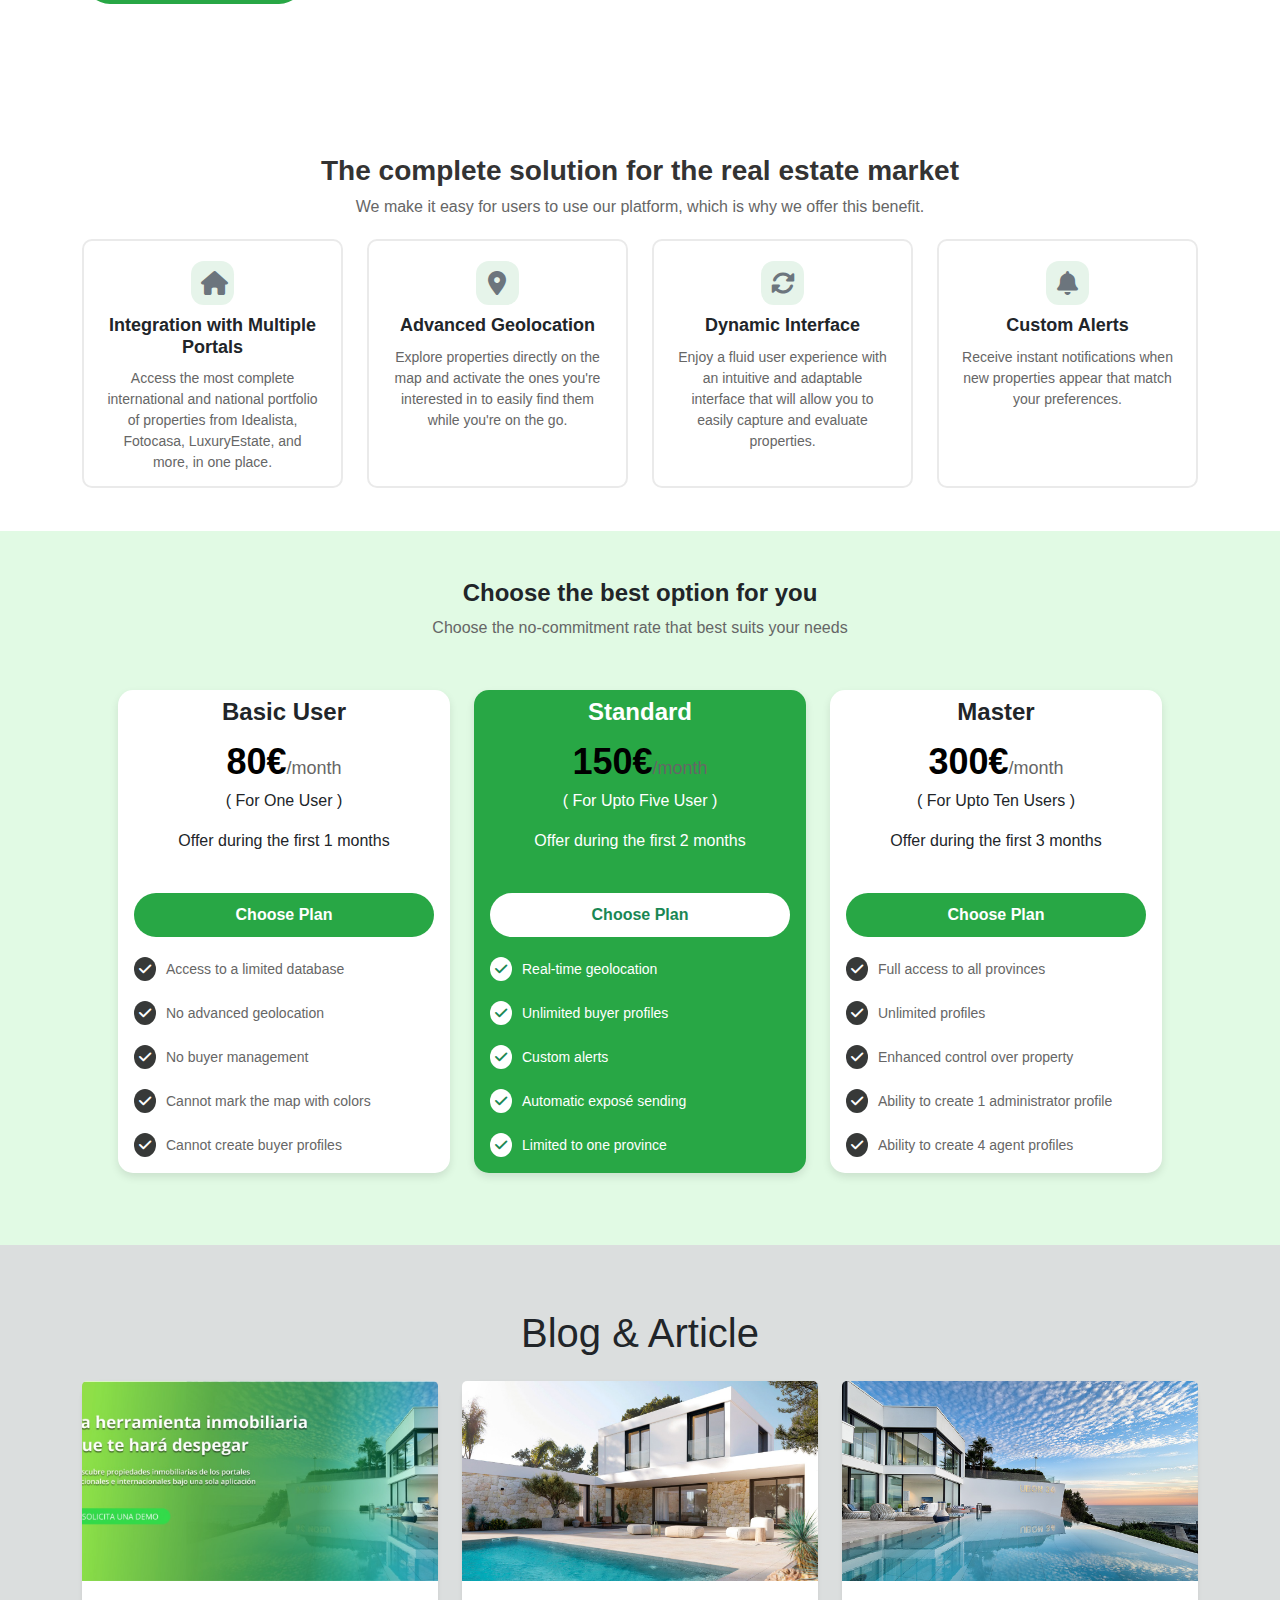
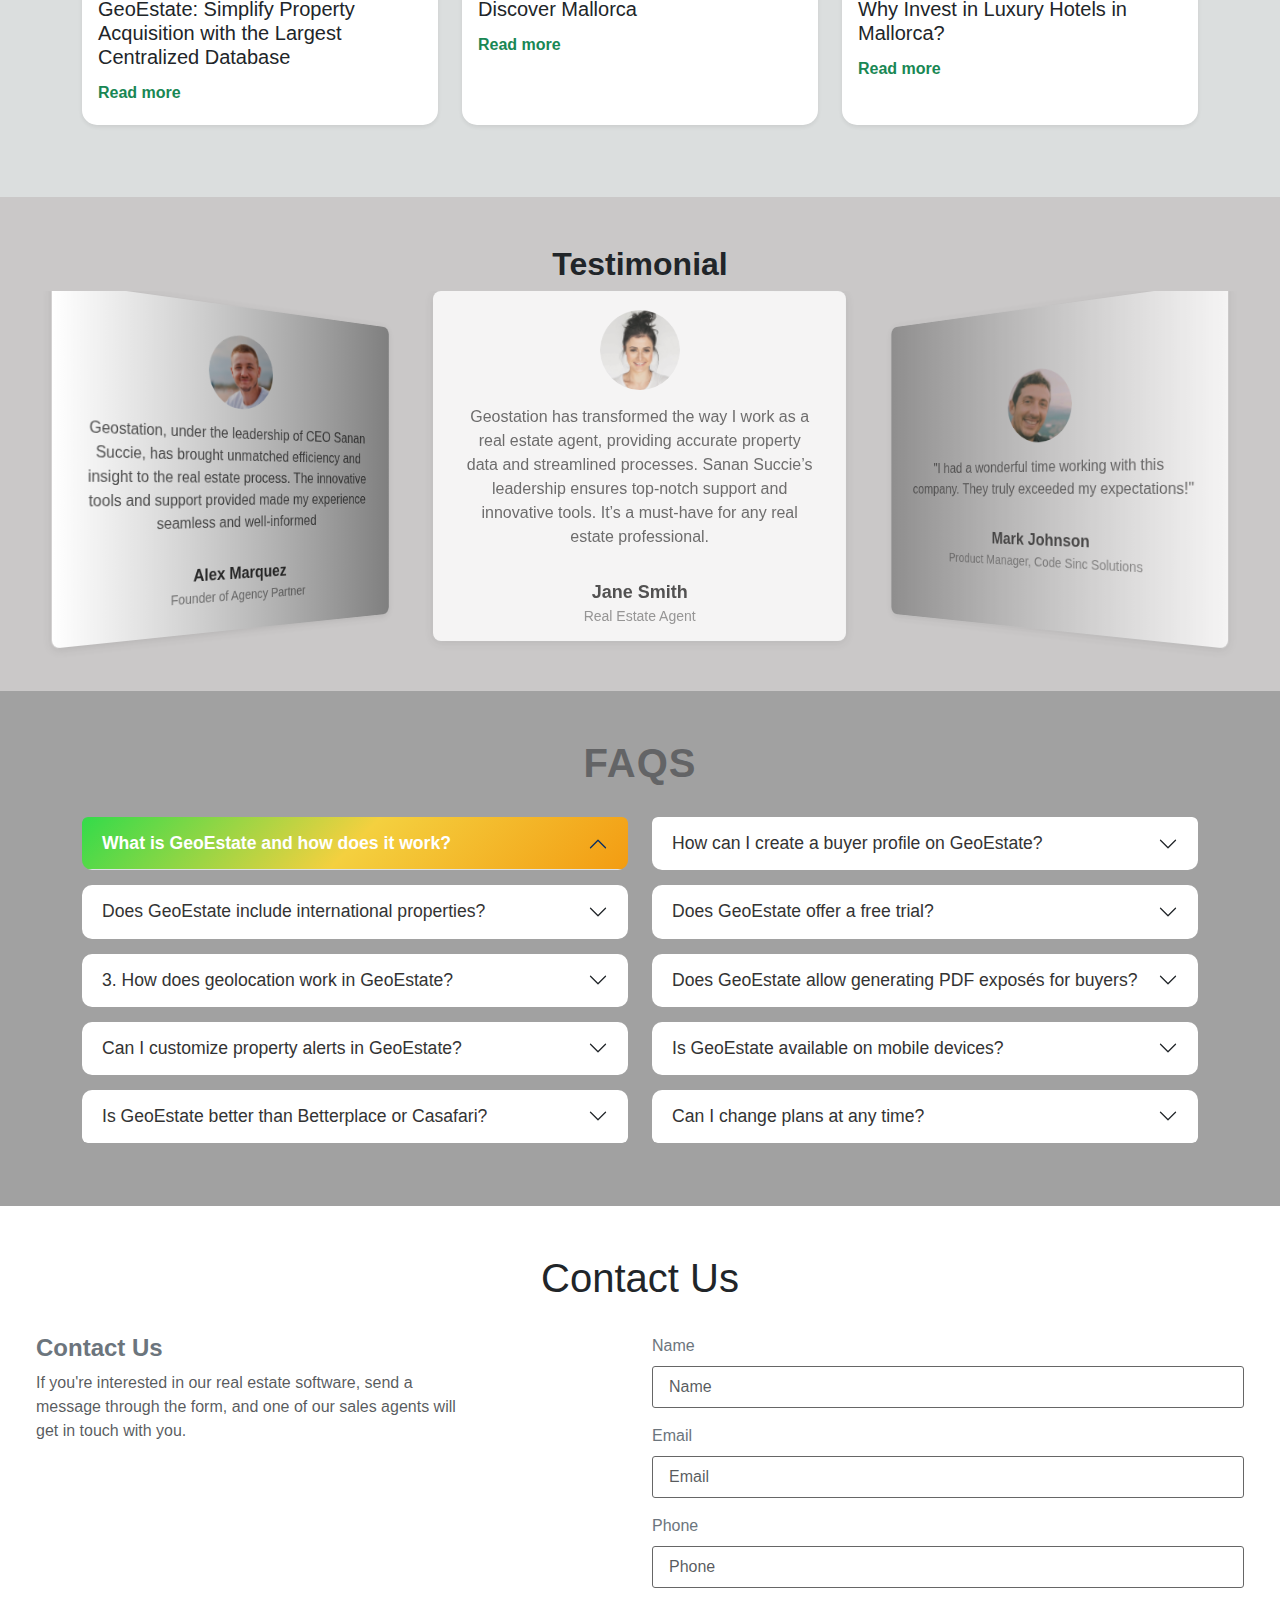
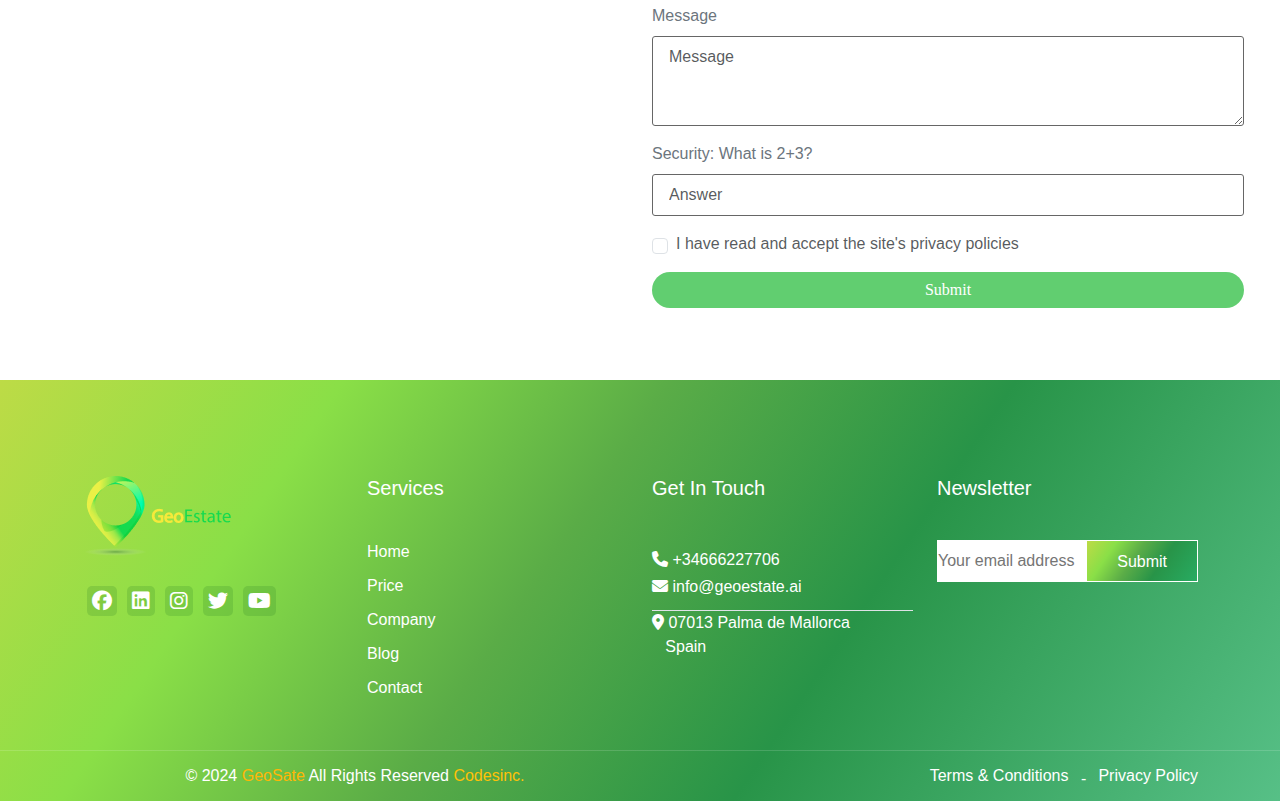
==== commit 507133da: "Update index.html" ====
--- a/index.html
+++ b/index.html
@@ -11,7 +11,7 @@
   <link rel="stylesheet" href="https://cdnjs.cloudflare.com/ajax/libs/font-awesome/6.6.0/css/all.min.css">
 <link rel="stylesheet" href="https://cdnjs.cloudflare.com/ajax/libs/aos/2.3.4/aos.css">
 
-  <link rel="stylesheet" href="../assests/css/styles.css">
+  <link rel="stylesheet" href="./assests/css/styles.css">
 </head>
 
 <body>
@@ -243,7 +243,7 @@
             </div>
             <div class="card-body">
               <button class="btn btn-choose">
-                <a class="text-white text-decoration-none" href="./payment.html"> Choose Plan</a>
+                <a class="text-white text-decoration-none" href="./pages/payment.html"> Choose Plan</a>
               </button>
               <ul>
                 <li><i class="fas fa-check"></i>Access to a limited database</li>
@@ -268,7 +268,7 @@
               <p>Offer during the first 2 months</p>
             </div>
             <div class="card-body">
-              <button class="btn btn-choose"><a class="text-success text-decoration-none" href="./payment.html">Choose
+              <button class="btn btn-choose"><a class="text-success text-decoration-none" href="./pages/payment.html">Choose
                   Plan</a></button>
               <ul>
                 <li class="text-white"><i class="fas fa-check text-success bg-white"></i>Real-time geolocation
@@ -293,7 +293,7 @@
               <p>Offer during the first 3 months</p>
             </div>
             <div class="card-body">
-              <button class="btn btn-choose"><a class="text-white text-decoration-none" href="./payment.html">
+              <button class="btn btn-choose"><a class="text-white text-decoration-none" href="./pages/payment.html">
                   Choose Plan</a></button>
               <ul>
                 <li><i class="fas fa-check"></i>Full access to all provinces
@@ -686,7 +686,7 @@
               <a href="#"></a>
               <ul class="company-footer-contact-list d-flex">
                 <!-- <li><a href="#"><i class="fa-brands fa-facebook"></i></a></li> -->
-                <li><a href="#"><i class="fa-brands fa-facebook"></i></a></li>
+                <li><a href="https://www.facebook.com/profile.php?id=61565554209572" target="_blank"><i class="fa-brands fa-facebook"></i></a></li>
                 <li><a href="#"><i class="fa-brands fa-linkedin"></i></a></li>
                 <li><a href="#"><i class="fa-brands fa-instagram"></i></a></li>
                 <li><a href="#"><i class="fa-brands fa-twitter"></i></a></li>
@@ -714,14 +714,14 @@
               <ul class="small-post-list">
                 <li>
                   <div class="small-post-item d-flex flex-column border-bottom py-2">
-                    <a href="#" class="post-date"><i class="fa-solid fa-phone"></i> +34 666 22 7723
+                    <a href="#" class="post-date"><i class="fa-solid fa-phone"></i> +34666227706
                     </a>
-                    <a href="#" class="post-date"><i class="fa-solid fa-envelope"></i> lilian.periodista@gmail.com</a>
+                    <a href="#" class="post-date"><i class="fa-solid fa-envelope"></i> info@geoestate.ai</a>
                   </div>
                 </li><!-- small-post-item end -->
                 <li>
                   <div class="small-post-item d-flex flex-column">
-                    <a href="#" class="post-date"><i class="fa-solid fa-location-dot"></i> Josep Pla, <br> &nbsp;&nbsp; 13 mezzanine 108304, Mataró</a>
+                    <a href="#" class="post-date"><i class="fa-solid fa-location-dot"></i> 07013 Palma de Mallorca <br> &nbsp;&nbsp; Spain</a>
                   </div>
                 </li><!-- small-post-item end -->
               </ul>
@@ -775,4 +775,4 @@
   <script src="https://cdn.jsdelivr.net/npm/bootstrap@5.3.2/dist/js/bootstrap.bundle.min.js"></script>
 </body>
 
-</html>+</html>
